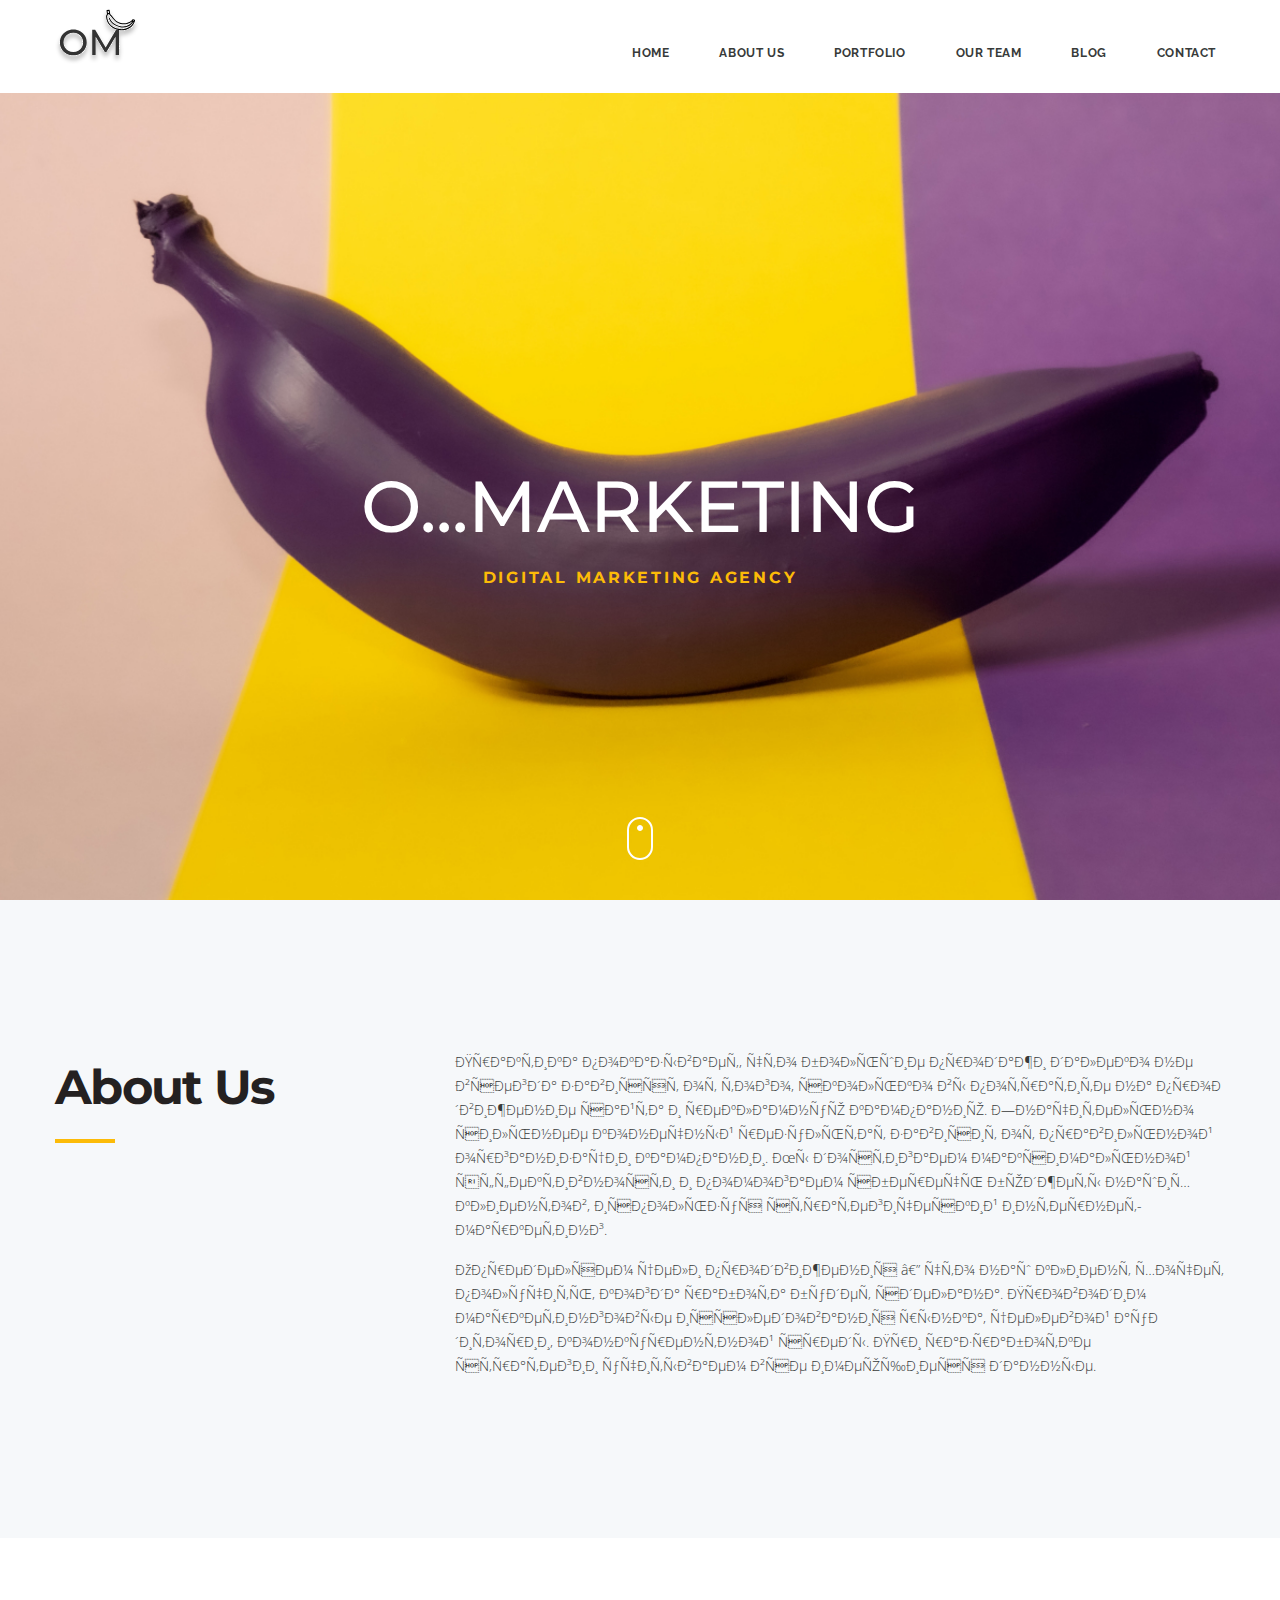
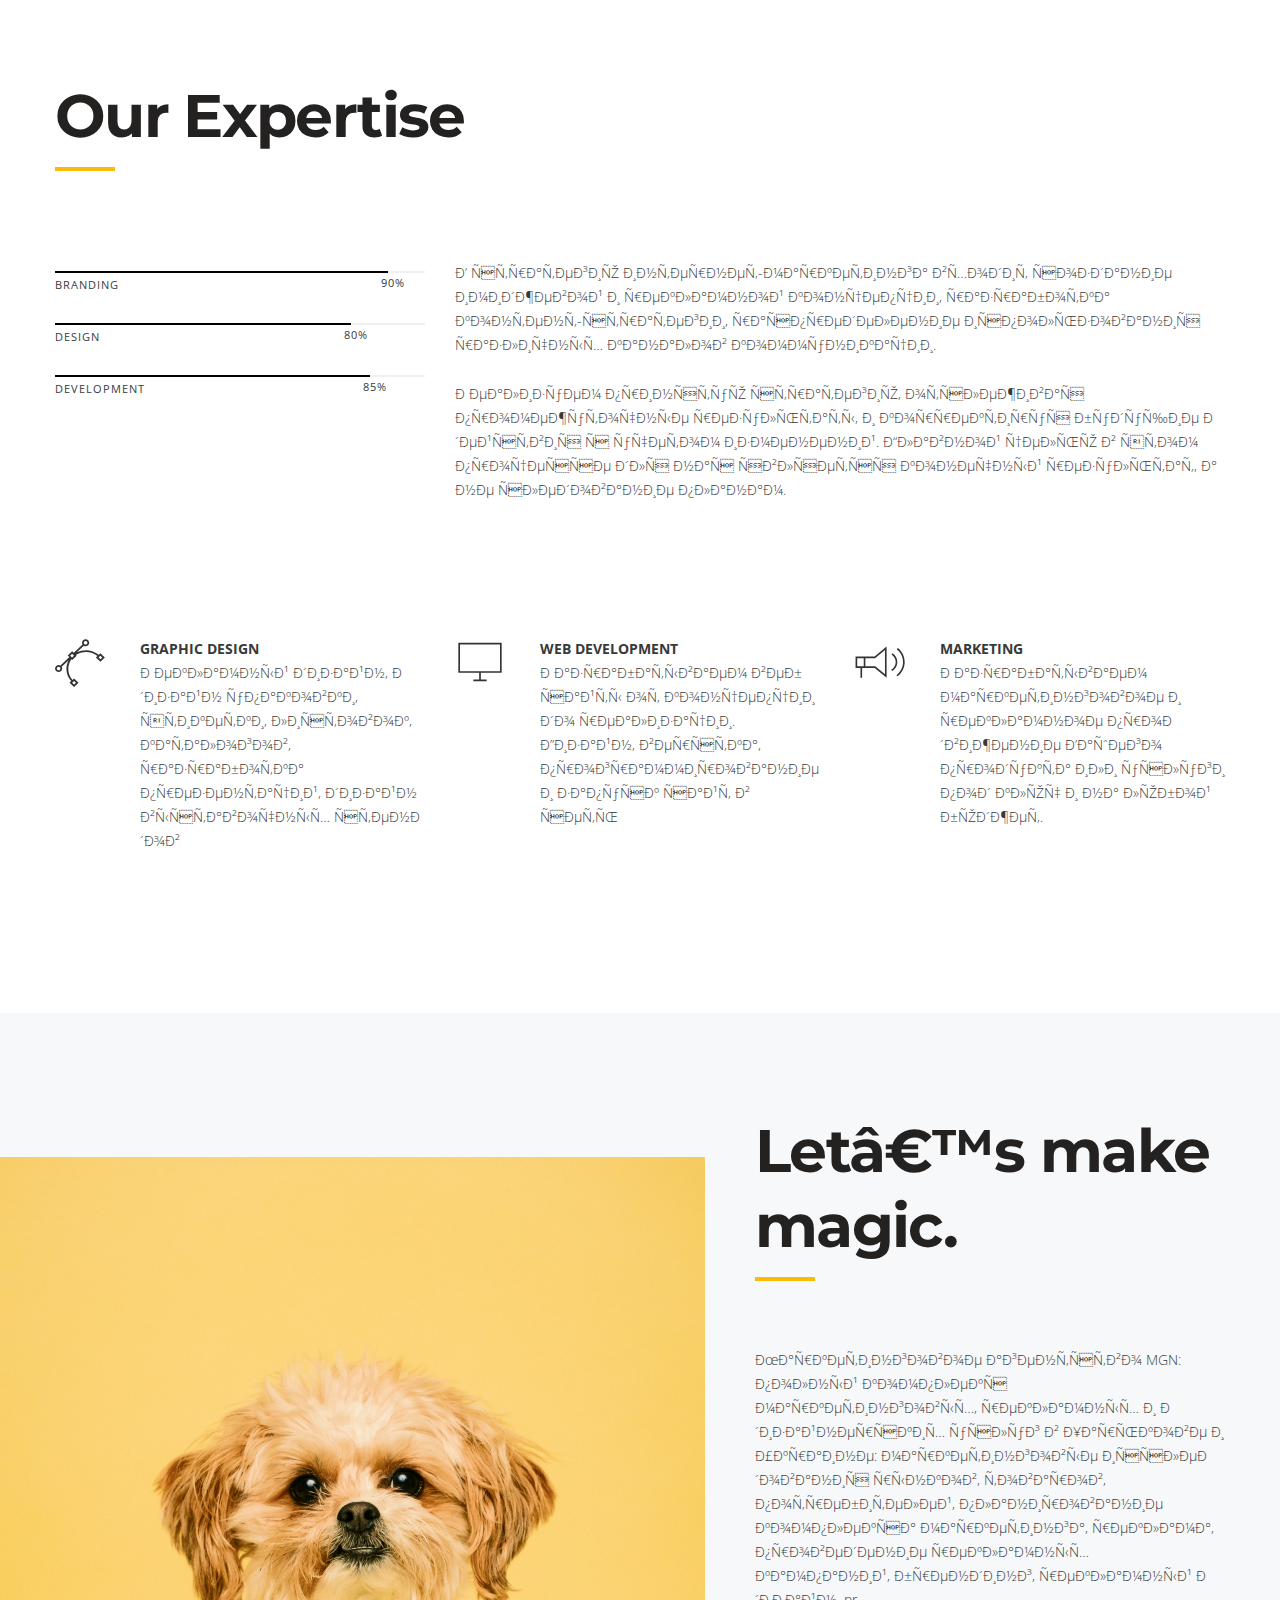
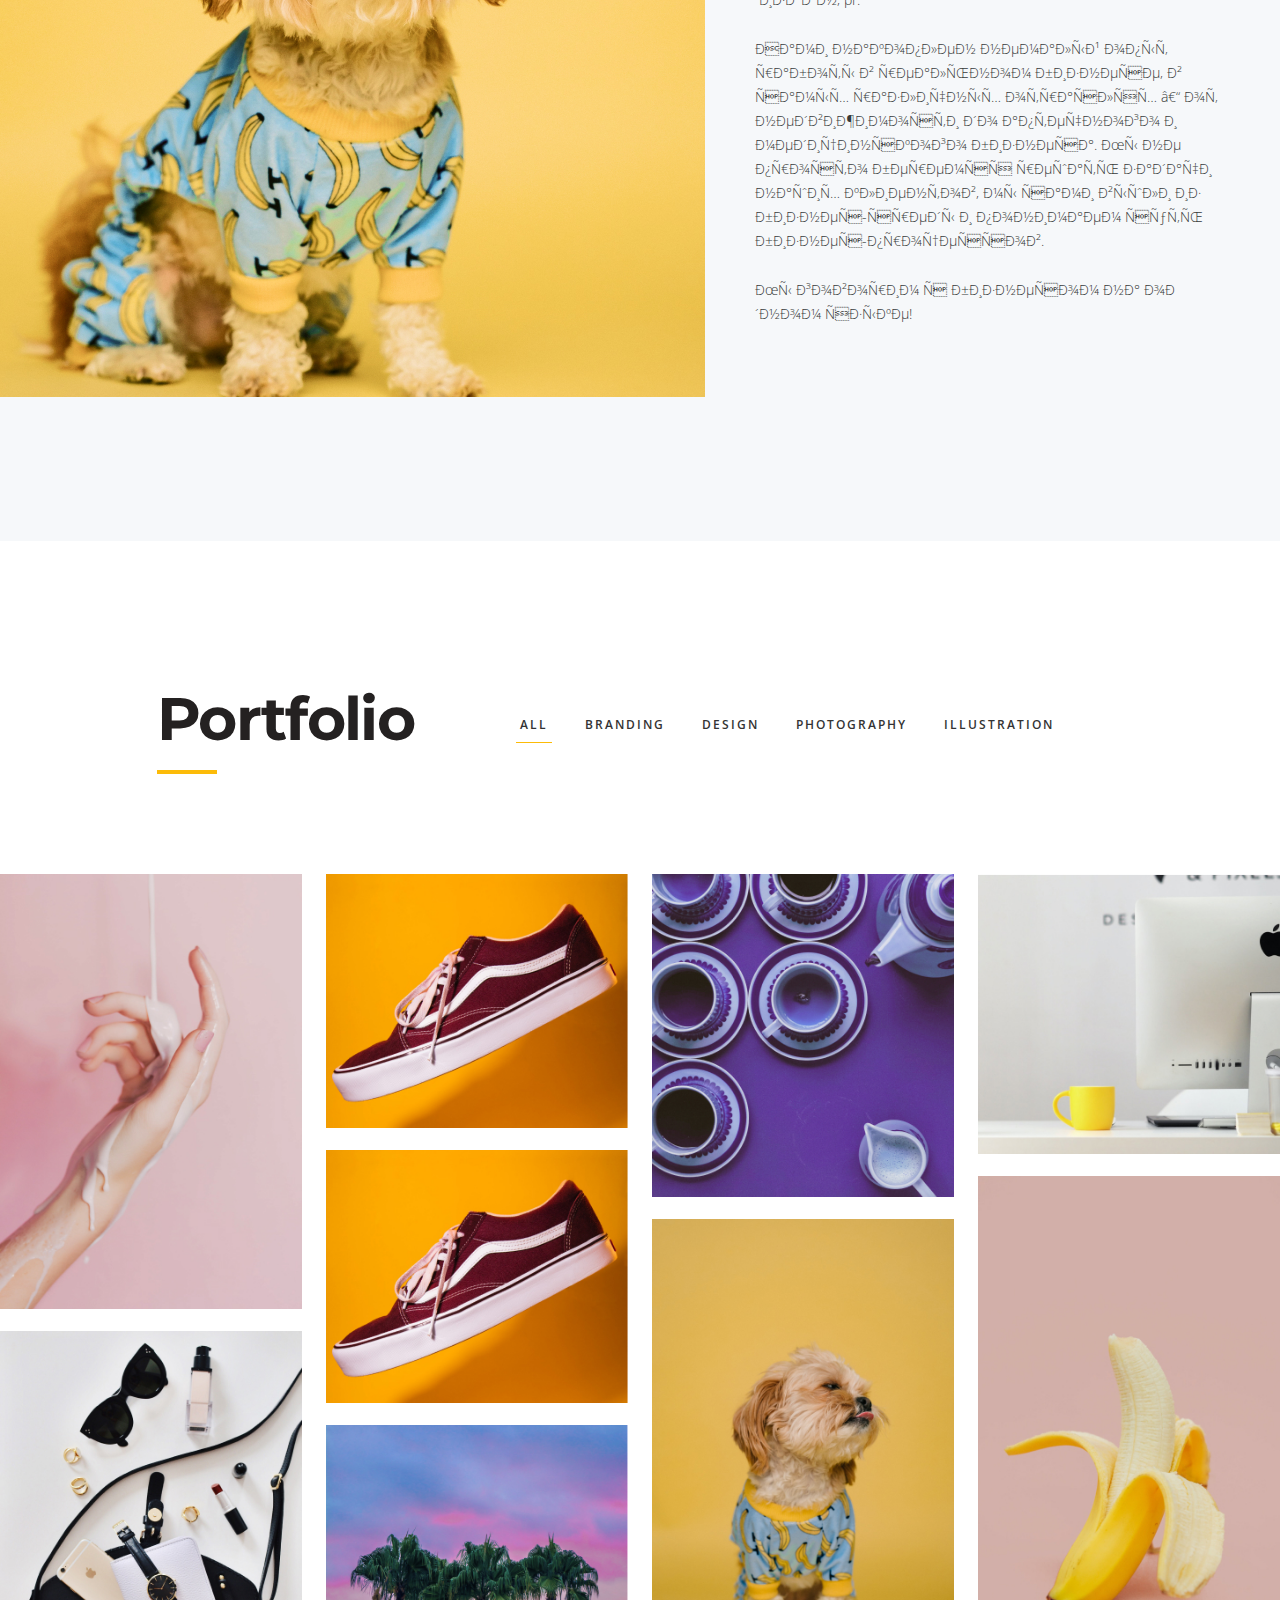
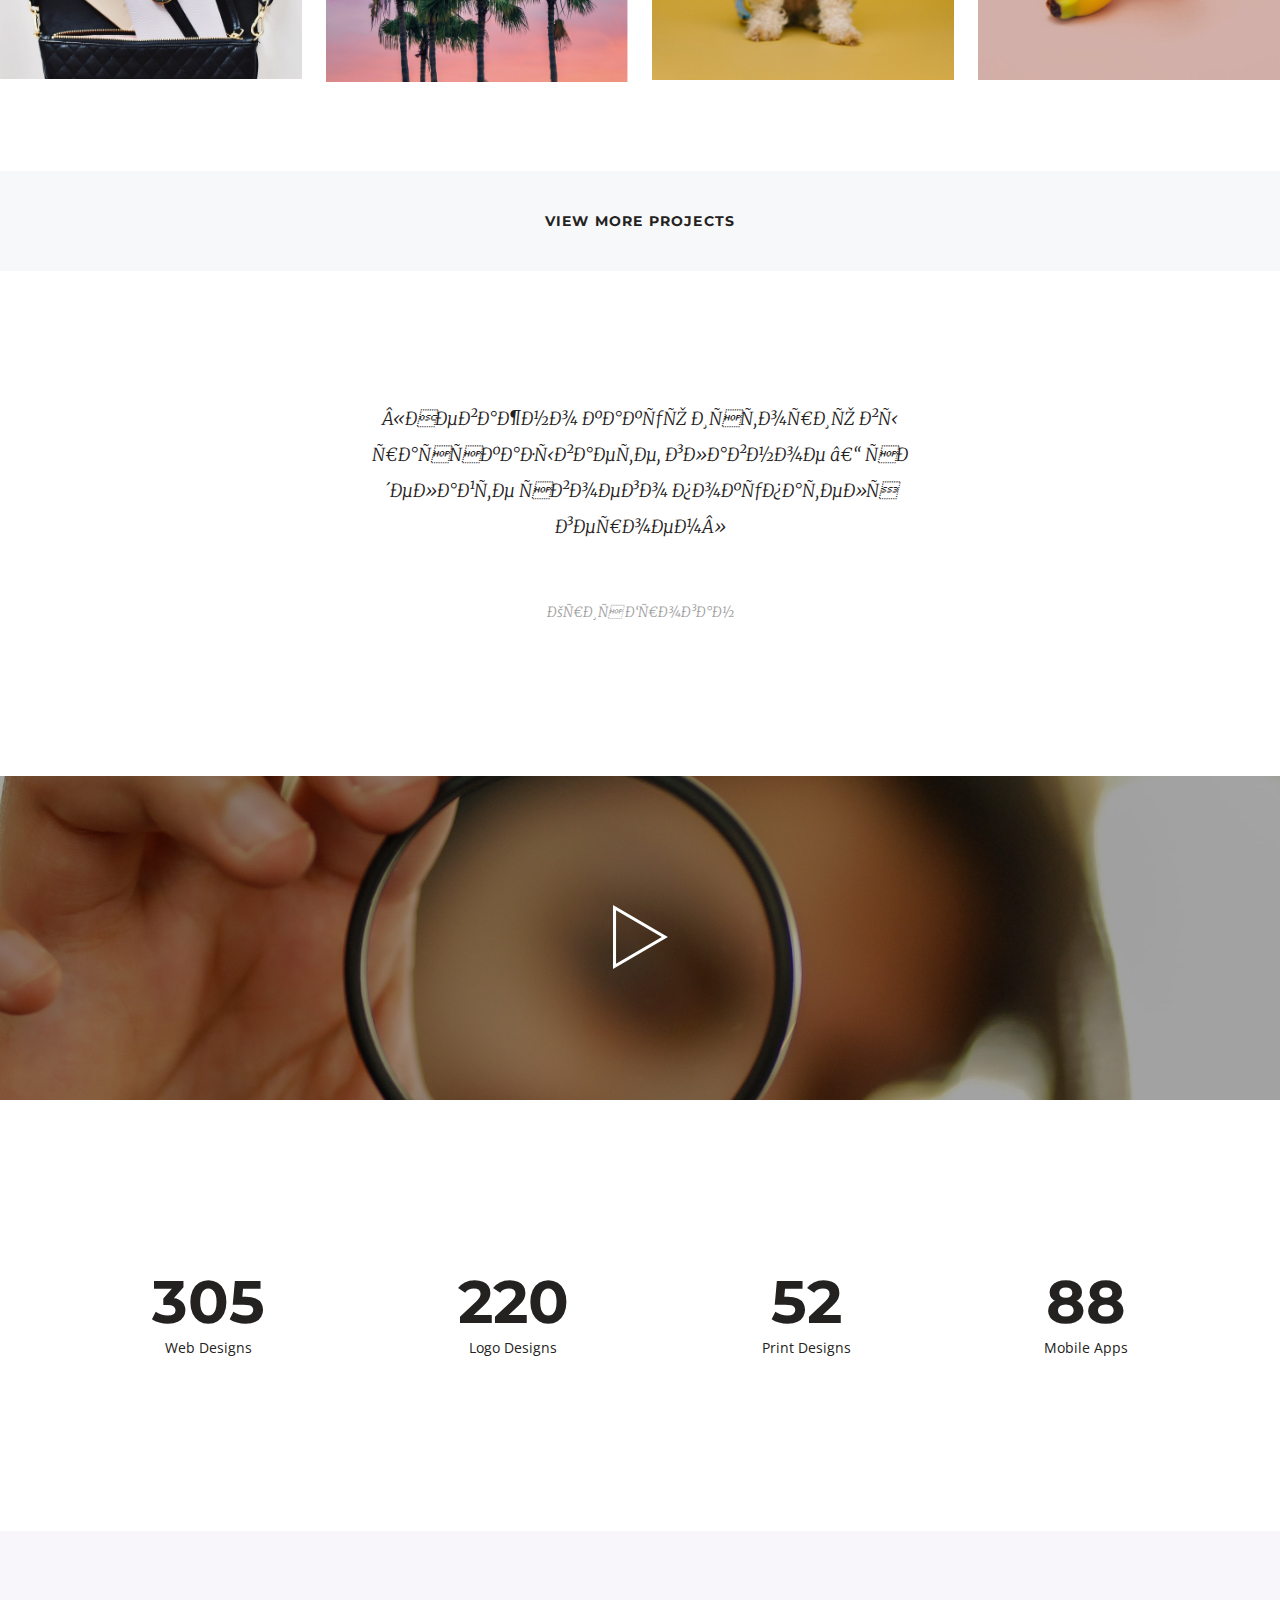
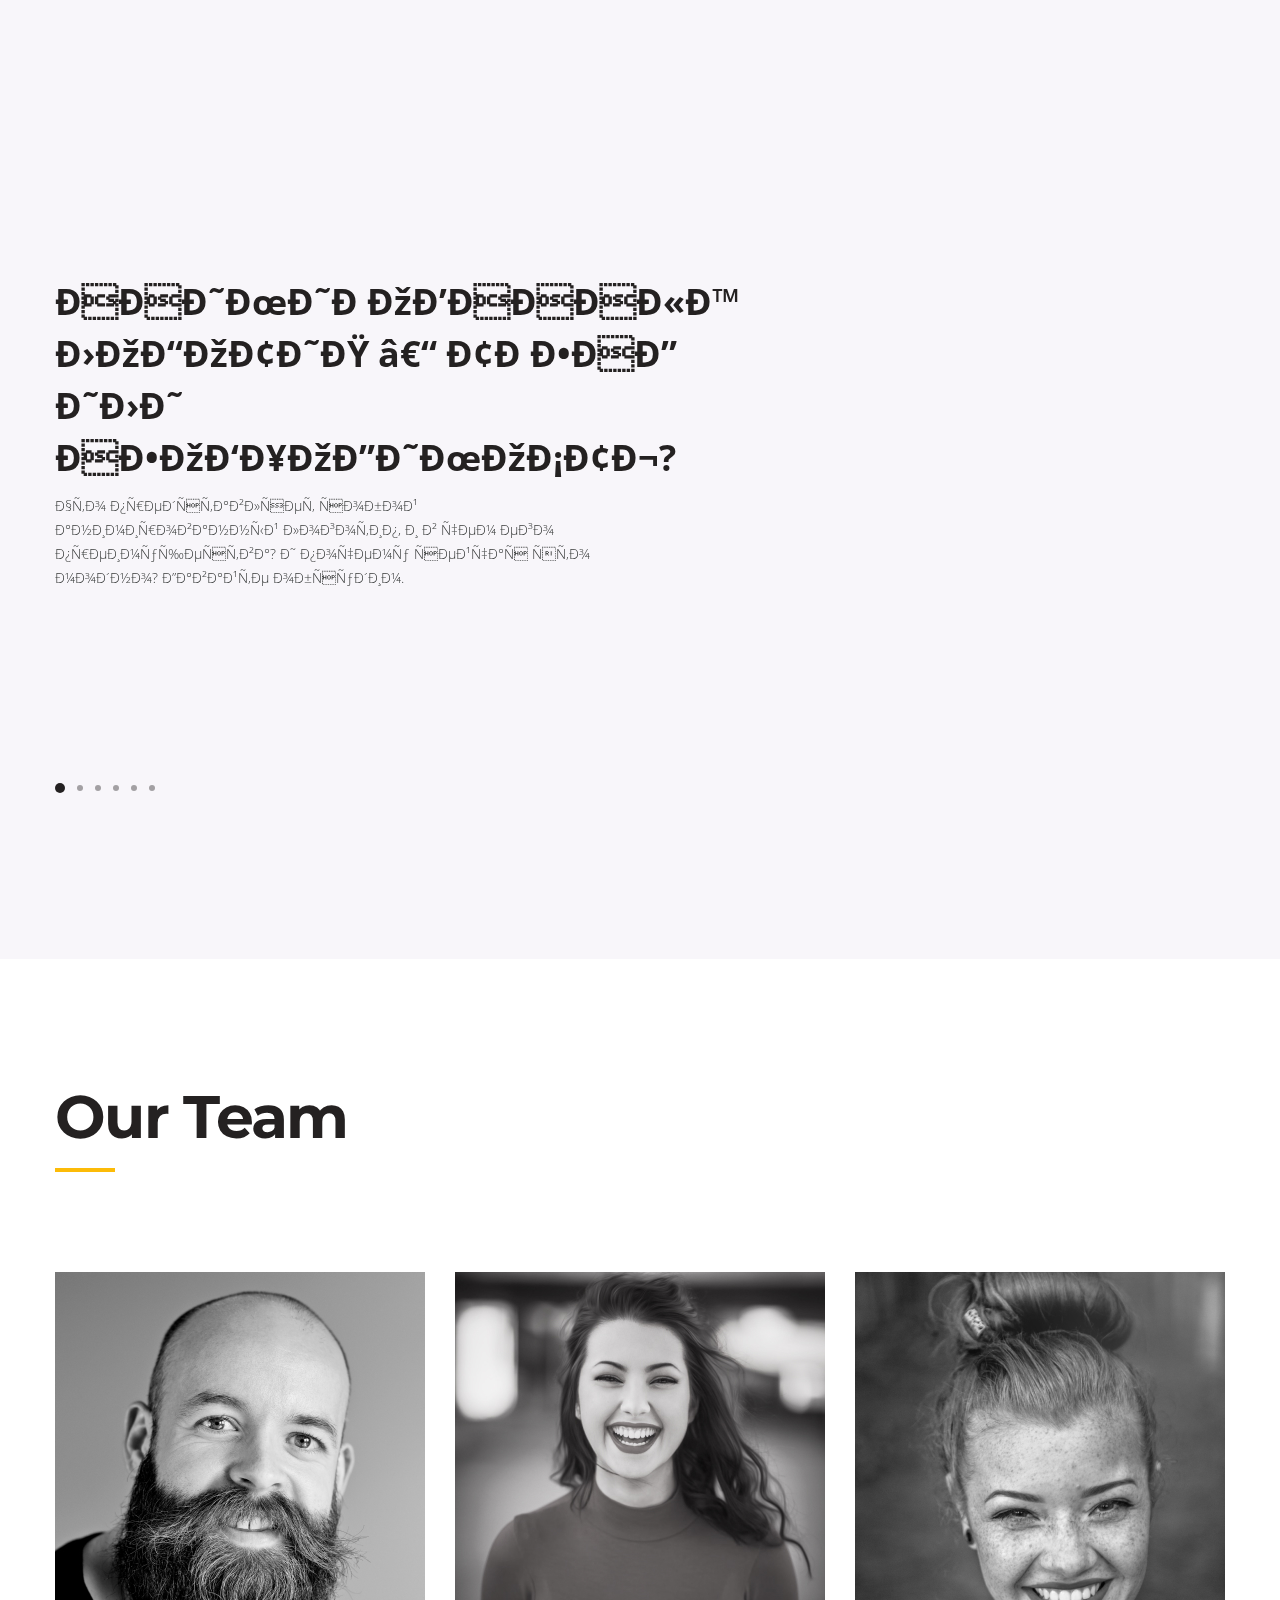
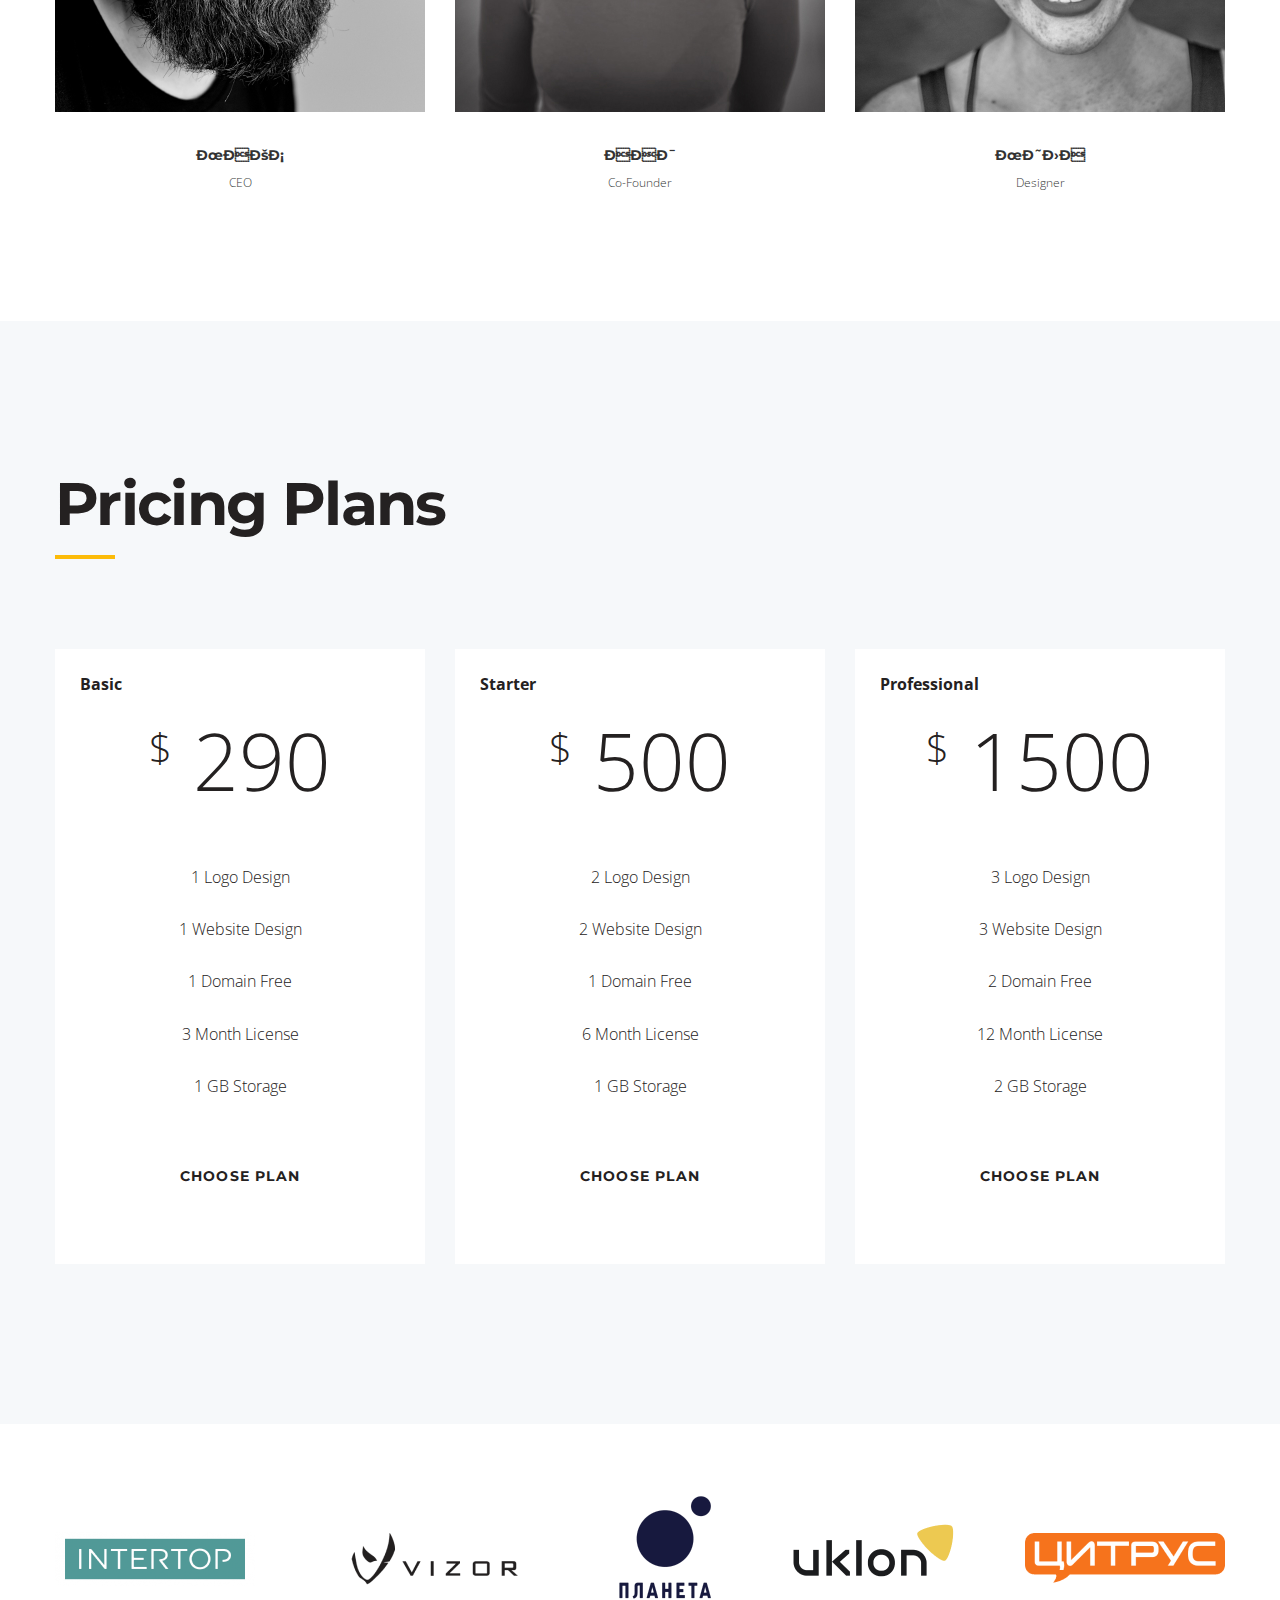
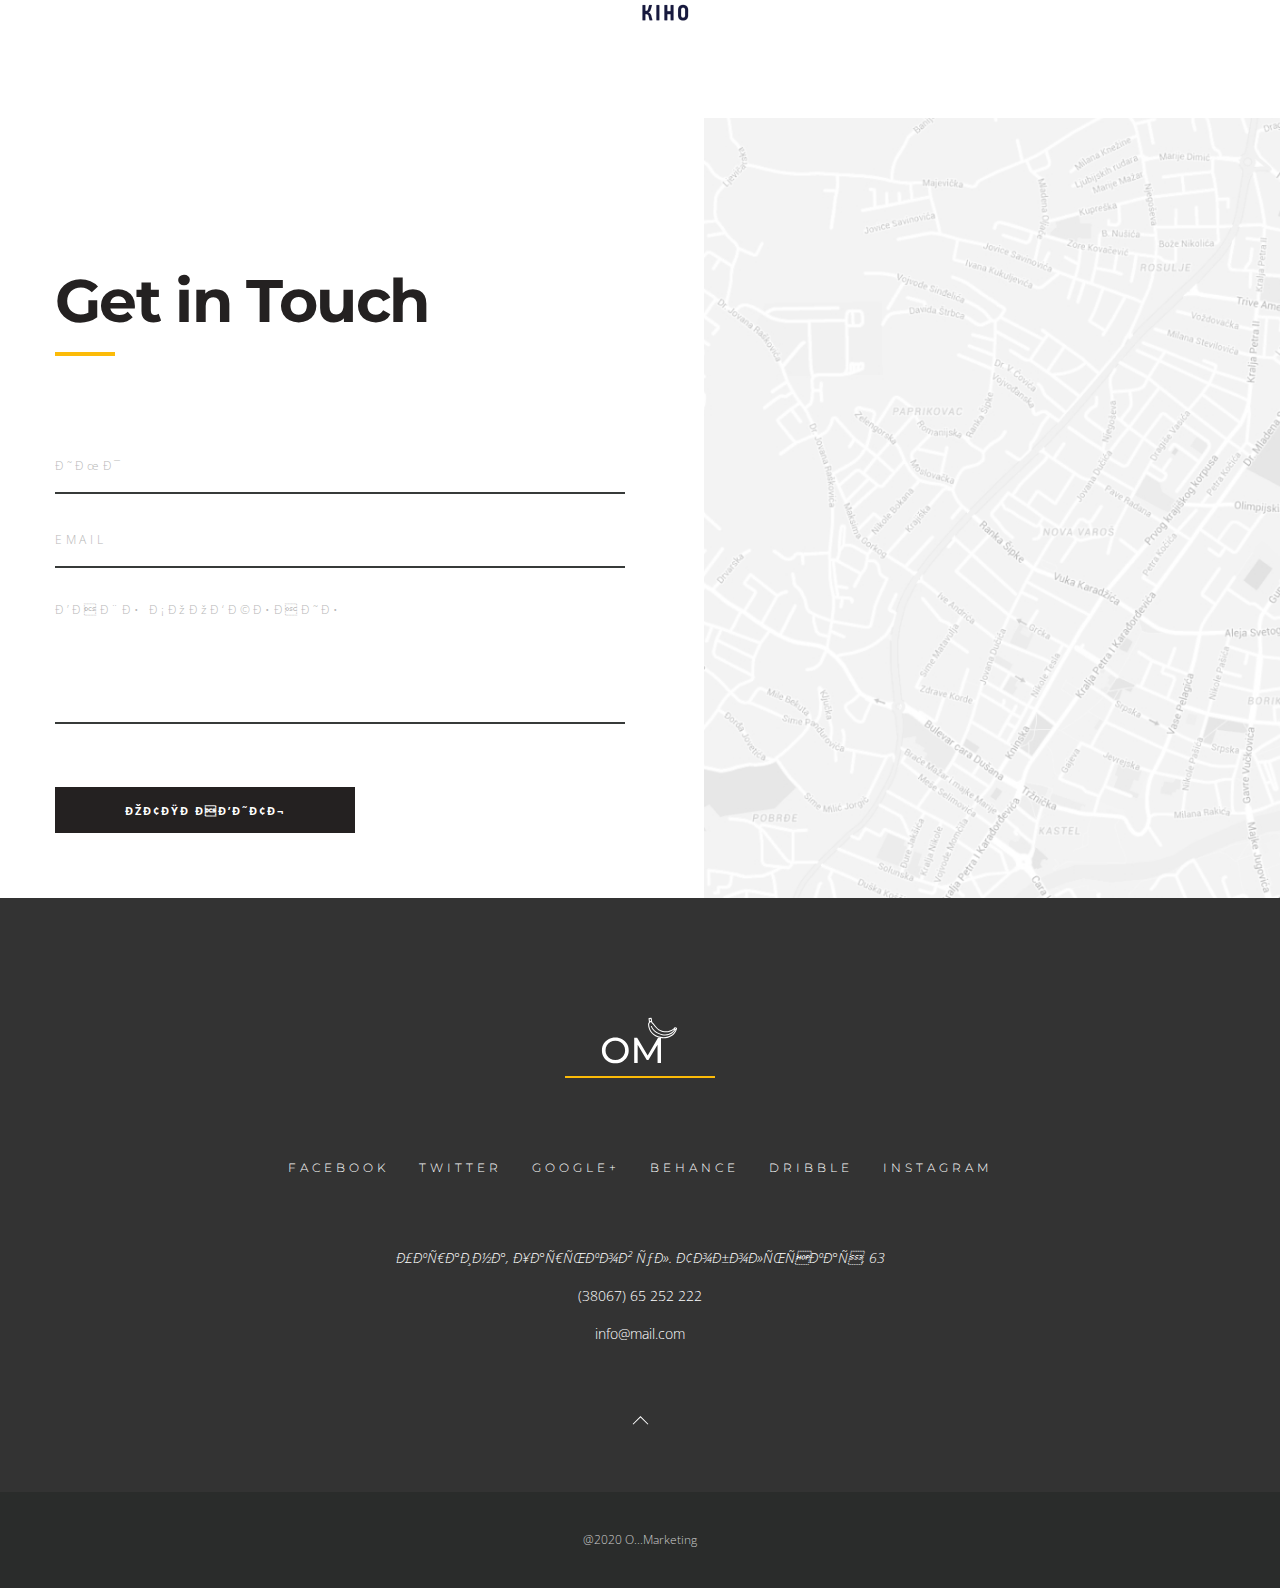
==== week3/lesson7/index.html @ 87f0b209 "was added corrections and finished hwlssn6" ====
<!DOCTYPE html>
<html lang="ru">

<head>
	<meta charset="UTF-8x"><samp></samp>
	<meta http-equiv="X-UA-Compatible" content="IE=edge">
	<meta name="viewport" content="width=device-width, initial-scale=1.0">
	<title>Урок 6</title>
	<link rel="shortcut icon" href="favicon.ico" type="image/x-icon">
	<link rel="stylesheet" href="css/reset.css">
	<link rel="preconnect" href="https://fonts.googleapis.com">
	<link rel="preconnect" href="https://fonts.gstatic.com" crossorigin>
	<link
		href="https://fonts.googleapis.com/css2?family=Merriweather:ital,wght@1,300&family=Montserrat:wght@500;700&family=Open+Sans:wght@300;400&family=Raleway:wght@700&display=swap"
		rel="stylesheet">
	<link rel="stylesheet" href="https://cdn.jsdelivr.net/npm/@fancyapps/ui@4.0/dist/fancybox.css" />
	<link rel="stylesheet" href="css/slick.css">
	<link rel="stylesheet" href="css/style.css">
</head>

<body>

	<header class="header">
		<div class="header__top">
			<div class="container">
				<div class="header__top-inner">

					<a href="#" class="logo">
						<img class="logo_img" src="images/logo.svg" alt="Логотип">
					</a>

					<nav class="menu">
						<ul class="menu__list">
							<li class="menu__list-item">
								<a class="menu__list-link" href="#">
									HOME
								</a>
							</li>
							<li class="menu__list-item">
								<a class="menu__list-link" href="#">
									ABOUT US
								</a>
							</li>
							<li class="menu__list-item">
								<a class="menu__list-link" href="#">
									PORTFOLIO
								</a>
							</li>
							<li class="menu__list-item">
								<a class="menu__list-link" href="#">
									OUR TEAM
								</a>
							</li>
							<li class="menu__list-item">
								<a class="menu__list-link" href="#">
									BLOG
								</a>
							</li>
							<li class="menu__list-item">
								<a class="menu__list-link" href="#">
									CONTACT
								</a>
							</li>
						</ul>
					</nav>

				</div>
			</div>
		</div>

		<div class="header__content">
			<div class="container">
				<div class="header__content-inner">

					<h1 class="header__title">
						O...MARKETING
					</h1>

					<h4 class="header__subtitle">
						DIGITAL MARKETING AGENCY
					</h4>

					<a class="header__icon" href="#">
						<img src="images/mouse.svg" alt="mouse icon">
					</a>

				</div>
			</div>
		</div>

	</header>

	<section class="about">
		<div class="container">
			<div class="about__inner">

				<h2 class="title about__title">
					About Us
				</h2>

				<div class="about__text">
					<p>
						Практика показывает, что большие продажи далеко не всегда зависят от того, сколько вы потратите на
						продвижение сайта и
						рекламную кампанию. Значительно сильнее конечный результат зависит от правильной организации кампании. Мы
						достигаем
						максимальной эффективности и помогаем сберечь бюджеты наших клиентов, используя стратегический
						интернет-маркетинг.

					</p>
					<p>
						Определяем цели продвижения — что наш клиент хочет получить, когда работа будет сделана. Проводим
						маркетинговые
						исследования рынка, целевой аудитории, конкурентной среды. При разработке стратегии учитываем все имеющиеся
						данные.

					</p>

				</div>
			</div>
		</div>
	</section>

	<section class="expertise">
		<div class="container">

			<h2 class="title expertise__title">
				Our Expertise
			</h2>

			<div class="expertise__inner">

				<div class="expertise__info">
					<div class="expertise__info-item">
						BRANDING
						<span style="width: calc(100% - 90%);">90%</span>
					</div>
					<div class="expertise__info-item">
						DESIGN
						<span style="width: calc(100% - 80%);">80%</span>
					</div>
					<div class="expertise__info-item">
						DEVELOPMENT
						<span style="width: calc(100% - 85%)">85%</span>
					</div>
				</div>

				<div class="expertise__text">
					<p>
						В стратегию интернет-маркетинга входит создание имиджевой и рекламной концепции, разработка
						контент-стратегии,
						распределение использования различных каналов коммуникации.

					</p>
					<p>
						Реализуем принятую стратегию, отслеживая промежуточные результаты, и корректируя будущие действия с учетом
						изменений.
						Главной целью в этом процессе для нас является конечный результат, а не следование планам.
					</p>
				</div>

			</div>

			<div class="expertise__items">

				<div class="expertise__item expertise__item--design">
					<h4 class="expertise__item-title">
						GRAPHIC DESIGN
					</h4>
					<p class="expertise__item-text">
						Рекламный дизайн, дизайн упаковки, этикетки, листовок, каталогов, разработка презентаций, дизайн выставочных
						стендов
					</p>
				</div>

				<div class="expertise__item expertise__item--dev">
					<h4 class="expertise__item-title">
						WEB DEVELOPMENT
					</h4>
					<p class="expertise__item-text">
						Разрабатываем веб сайты от концепции до реализации. Дизайн, верстка, программирование и запуск сайт в сеть
					</p>
				</div>

				<div class="expertise__item expertise__item--marketing">
					<h4 class="expertise__item-title">
						MARKETING
					</h4>
					<p class="expertise__item-text">
						Разрабатываем маркетинговое и рекламное продвижение Вашего продукта или услуги под ключ и на любой бюджет.
					</p>
				</div>

			</div>

		</div>
	</section>

	<section class="magic">
		<div class="container">
			<div class="magic__inner">

				<h2 class="title magic__title">
					Let’s make magic.
				</h2>

				<div class="magic__text">

					<p>
						Маркетинговое агентство MGN: полный комплекс маркетинговых, рекламных и дизайнерских услуг в Харькове и
						Украине:
						маркетинговые исследования рынков, товаров, потребителей, планирование комплекса маркетинга, реклама,
						проведение
						рекламных кампаний, брендинг, рекламный дизайн, pr.

					</p>
					<p>
						Нами накоплен немалый опыт работы в реальном бизнесе, в самых различных отраслях – от недвижимости до
						аптечного и
						медицинского бизнеса. Мы не просто беремся решать задачи наших клиентов, мы сами вышли из бизнес-среды и
						понимаем
						суть бизнес-процессов.
					</p>
					<p>
						Мы говорим с бизнесом на одном языке!
					</p>

				</div>

			</div>
		</div>
	</section>

	<section class="portfolio">
		<div class="container">
			<div class="portfolio__top">
				<h2 class="title">
					Portfolio
				</h2>
				<div class="portfolio__filter-btn">
					<button class="portfolio__btn" data-filter="all">ALL</button>
					<button class="portfolio__btn" data-filter=".category-a">BRANDING</button>
					<button class="portfolio__btn" data-filter=".category-b">DESIGN</button>
					<button class="portfolio__btn" data-filter=".category-c">PHOTOGRAPHY</button>
					<button class="portfolio__btn" data-filter=".category-d">ILLUSTRATION</button>
				</div>
			</div>
		</div>
		<div class="portfolio__content">
			<div class="portfolio__item mix category-a">
				<img src="images/portfolio/1.jpg" alt="фото портфолио">
				<a class="portfolio__item-link" href="#">
					SHOW PROJECT
				</a>
			</div>
			<div class="portfolio__item mix category-a">
				<img src="images/portfolio/2.jpg" alt="фото портфолио">
				<a class="portfolio__item-link" href="#">
					SHOW PROJECT
				</a>
			</div>
			<div class="portfolio__item mix category-b">
				<img src="images/portfolio/3.jpg" alt="фото портфолио">
				<a class="portfolio__item-link" href="#">
					SHOW PROJECT
				</a>
			</div>
			<div class="portfolio__item mix category-b">
				<img src="images/portfolio/4.jpg" alt="фото портфолио">
				<a class="portfolio__item-link" href="#">
					SHOW PROJECT
				</a>
			</div>
			<div class="portfolio__item mix category-b">
				<img src="images/portfolio/5.jpg" alt="фото портфолио">
				<a class="portfolio__item-link" href="#">
					SHOW PROJECT
				</a>
			</div>
			<div class="portfolio__item mix category-c">
				<img src="images/portfolio/6.jpg" alt="фото портфолио">
				<a class="portfolio__item-link" href="#">
					SHOW PROJECT
				</a>
			</div>
			<div class="portfolio__item mix category-c">
				<img src="images/portfolio/7.jpg" alt="фото портфолио">
				<a class="portfolio__item-link" href="#">
					SHOW PROJECT
				</a>
			</div>
			<div class="portfolio__item mix category-c">
				<img src="images/portfolio/8.jpg" alt="фото портфолио">
				<a class="portfolio__item-link" href="#">
					SHOW PROJECT
				</a>
			</div>
			<div class="portfolio__item mix category-d">
				<img src="images/portfolio/9.jpg" alt="фото портфолио">
				<a class="portfolio__item-link" href="#">
					SHOW PROJECT
				</a>
			</div>
		</div>
		<a class="portfolio_add" href="#">
			VIEW MORE PROJECTS
		</a>
		<blockquote class="blockqoute">
			«Неважно какую историю вы рассказываете, главное – сделайте своего покупателя героем»
			<span class="blockqoute__author">Крис Броган</span>
		</blockquote>
		<div class="portfolio__video">
			<a data-fancybox class="portfolio__video-link" href="https://www.youtube.com/watch?v=VtXuGg0Qkro">
				<img src="images/play.svg" alt="play icon">
			</a>
		</div>
		<div class="container">
			<div class="portfolio__numbers">
				<h5 class="portfolio__numbers-item">
					305
					<span>Web Designs</span>
				</h5>
				<h5 class="portfolio__numbers-item">
					220
					<span>Logo Designs</span>
				</h5>
				<h5 class="portfolio__numbers-item">
					52
					<span>Print Designs</span>
				</h5>
				<h5 class="portfolio__numbers-item">
					88
					<span>Mobile Apps</span>
				</h5>
			</div>
		</div>

	</section>

	<section class="slider-blog">
		<div class="container">
			<div class="slider-blog__inner">

				<div class="slider-blog__item">
					<a class="slider-blog__item-link" href="#">
						<h3 class="slider-blog__item-title">
							АНИМИРОВАННЫЙ ЛОГОТИП –
							ТРЕНД ИЛИ НЕОБХОДИМОСТЬ?
						</h3>
					</a>
					<p class="slider-blog__item-descr">
						Что представляет собой анимированный логотип, и в чем его преимущества? И почему сейчас это модно? Давайте
						обсудим.
					</p>
				</div>

				<div class="slider-blog__item">
					<a class="slider-blog__item-link" href="#">
						<h3 class="slider-blog__item-title">
							АНИМИРОВАННЫЙ ЛОГОТИП –
							ТРЕНД ИЛИ НЕОБХОДИМОСТЬ?
						</h3>
					</a>
					<p class="slider-blog__item-descr">
						Что представляет собой анимированный логотип, и в чем его преимущества? И почему сейчас это модно? Давайте
						обсудим.
					</p>
				</div>

				<div class="slider-blog__item">
					<a class="slider-blog__item-link" href="#">
						<h3 class="slider-blog__item-title">
							АНИМИРОВАННЫЙ ЛОГОТИП –
							ТРЕНД ИЛИ НЕОБХОДИМОСТЬ?
						</h3>
					</a>
					<p class="slider-blog__item-descr">
						Что представляет собой анимированный логотип, и в чем его преимущества? И почему сейчас это модно? Давайте
						обсудим.
					</p>
				</div>

				<div class="slider-blog__item">
					<a class="slider-blog__item-link" href="#">
						<h3 class="slider-blog__item-title">
							АНИМИРОВАННЫЙ ЛОГОТИП –
							ТРЕНД ИЛИ НЕОБХОДИМОСТЬ?
						</h3>
					</a>
					<p class="slider-blog__item-descr">
						Что представляет собой анимированный логотип, и в чем его преимущества? И почему сейчас это модно? Давайте
						обсудим.
					</p>
				</div>

				<div class="slider-blog__item">
					<a class="slider-blog__item-link" href="#">
						<h3 class="slider-blog__item-title">
							АНИМИРОВАННЫЙ ЛОГОТИП –
							ТРЕНД ИЛИ НЕОБХОДИМОСТЬ?
						</h3>
					</a>
					<p class="slider-blog__item-descr">
						Что представляет собой анимированный логотип, и в чем его преимущества? И почему сейчас это модно? Давайте
						обсудим.
					</p>
				</div>

				<div class="slider-blog__item">
					<a class="slider-blog__item-link" href="#">
						<h3 class="slider-blog__item-title">
							АНИМИРОВАННЫЙ ЛОГОТИП –
							ТРЕНД ИЛИ НЕОБХОДИМОСТЬ?
						</h3>
					</a>
					<p class="slider-blog__item-descr">
						Что представляет собой анимированный логотип, и в чем его преимущества? И почему сейчас это модно? Давайте
						обсудим.
					</p>
				</div>

			</div>
		</div>
	</section>

	<section class="team">
		<div class="container">
			<h2 class="team__title title">
				Our Team
			</h2>
			<div class="team__items">
				<div class="team__item">
					<img src="images/team1.jpg" alt="Макс">
					<h6 class="team__name">
						МАКС
					</h6>
					<p class="team__position">
						CEO
					</p>
				</div>
				<div class="team__item">
					<img src="images/team2.jpg" alt="Аня">
					<h6 class="team__name">
						АНЯ
					</h6>
					<p class="team__position">
						Co-Founder
					</p>
				</div>
				<div class="team__item">
					<img src="images/team3.jpg" alt="Мила">
					<h6 class="team__name">
						МИЛА
					</h6>
					<p class="team__position">
						Designer
					</p>
				</div>
			</div>
		</div>
	</section>

	<section class="pricing">
		<div class="container">
			<h2 class="pricing__title title">
				Pricing Plans
			</h2>
			<div class="pricing__items">

				<ul class="pricing__item">
					<li class="pricing__item-name">Basic</li>
					<li class="pricing__item-num"><sup>$</sup> 290</li>
					<li>1 Logo Design</li>
					<li>1 Website Design</li>
					<li>1 Domain Free</li>
					<li>3 Month License</li>
					<li>1 GB Storage</li>
					<li>
						<a class="pricing__item-link" href="#">
							CHOOSE PLAN
						</a>
					</li>
				</ul>
				<ul class="pricing__item">
					<li class="pricing__item-name">Starter</li>
					<li class="pricing__item-num"><sup>$</sup> 500</li>
					<li>2 Logo Design</li>
					<li>2 Website Design</li>
					<li>1 Domain Free</li>
					<li>6 Month License</li>
					<li>1 GB Storage</li>
					<li>
						<a class="pricing__item-link" href="#">
							CHOOSE PLAN
						</a>
					</li>
				</ul>
				<ul class="pricing__item">
					<li class="pricing__item-name">Professional</li>
					<li class="pricing__item-num"><sup>$</sup> 1500</li>
					<li>3 Logo Design</li>
					<li>3 Website Design</li>
					<li>2 Domain Free</li>
					<li>12 Month License</li>
					<li>2 GB Storage</li>
					<li>
						<a class="pricing__item-link" href="#">
							CHOOSE PLAN
						</a>
					</li>
				</ul>

			</div>
		</div>
	</section>

	<div class="clients">
		<div class="container">
			<ul class="clients__list">
				<li>
					<img src="images/clients/1.png" alt="intertop">
				</li>
				<li>
					<img src="images/clients/2.png" alt="vizor">
				</li>
				<li>
					<img src="images/clients/3.png" alt="планета кino">
				</li>
				<li>
					<img src="images/clients/4.png" alt="uklon">
				</li>
				<li>
					<img src="images/clients/5.png" alt="цитрус">
				</li>
			</ul>
		</div>
	</div>

	<section class="connection">
		<div class="container">
			<h2 class="connection__title title">
				Get in Touch
			</h2>
			<form action="" class="form">
				<input type="text" name="" placeholder="ИМЯ">
				<input type="email" name="" placeholder="EMAIL">
				<textarea placeholder="ВАШЕ СООБЩЕНИЕ"></textarea>
				<button type="submit">
					ОТПРАВИТЬ
				</button>
			</form>
		</div>
	</section>

	<footer class="footer">
		<div class="footer__top">
			<a class="footer__logo" href="#">
				<img src="images/logo_footer.svg" alt="Логотип подвала">
			</a>
			<ul class="footer__social">
				<li class="footer__social-list">
					<a class="footer__social-link" href="#">
						FACEBOOK
					</a>
				</li>
				<li class="footer__social-list">
					<a class="footer__social-link" href="#">
						TWITTER
					</a>
				</li>
				<li class="footer__social-list">
					<a class="footer__social-link" href="#">
						GOOGLE+
					</a>
				</li>
				<li class="footer__social-list">
					<a class="footer__social-link" href="#">
						BEHANCE
					</a>
				</li>
				<li class="footer__social-list">
					<a class="footer__social-link" href="#">
						DRIBBLE
					</a>
				</li>
				<li class="footer__social-list">
					<a class="footer__social-link" href="#">
						INSTAGRAM
					</a>
				</li>
			</ul>
			<div class="footer__contact">
				<address class="address">
					Украина, Харьков
					ул. Тобольская, 63
				</address>

				<a class="phone" href="tel:+3806765252222">
					(38067) 65 252 222
				</a>

				<a class="email" href="mailto:info@mail.com">
					info@mail.com
				</a>
			</div>

			<a class="go-top" href="#">
				<img src="images/arrow_top.svg" alt="arrow top">
			</a>
		</div>

		<div class="footer__copy">
			<p>
				@2020 O...Marketing
			</p>
		</div>
	</footer>

	<script src="https://ajax.googleapis.com/ajax/libs/jquery/3.6.0/jquery.min.js"></script>
	<script src="https://cdn.jsdelivr.net/npm/@fancyapps/ui@4.0/dist/fancybox.umd.js"></script>
	<script src="js/mixitup.min.js"></script>
	<script src="js/slick.min.js"></script>
	<script src="js/main.js"></script>
</body>

</html>
---- week3/lesson7/css/style.css ----
/* font-family: 'Merriweather', serif; */
/* font-family: 'Montserrat', sans-serif; */
/* font-family: 'Raleway', sans-serif; */

body {
	font-family: 'Open Sans', sans-serif;
	font-weight: 300;
	font-size: 14px;
	font-style: normal;
	line-height: 24px;
	color: #373A39;
}

.container {
	max-width: 1190px;
	width: 100%;
	margin: 0 auto;
	padding: 0 10px;
}

.header__top-inner {
	display: flex;
	flex-direction: row;
	justify-content: space-between;
	align-items: flex-end;
	padding-bottom: 29px;
}

.menu__list {
	display: flex;
	flex-direction: row;
}

.menu__list-item+.menu__list-item {
	margin-left: 32px;
}

.menu__list-link {
	padding: 0 9px 9px;
	font-family: 'Raleway', sans-serif;
	font-size: 12px;
	font-weight: bold;
	line-height: 14px;
	letter-spacing: 0.6px;
	text-transform: uppercase;
	color: #373A39;
	transition: all 1s;

}

.menu__list-link:hover {
	border-bottom: 1px solid #FCBB08;
}

.header__content {
	font-family: 'Montserrat', sans-serif;
	background-image: url('../images/header_bg.jpg');
	background-repeat: no-repeat;
	background-position: center center;
	background-size: cover;
}

.header__content-inner {
	display: flex;
	flex-direction: column;
	justify-content: space-between;
	align-items: center;
	min-height: calc(100vh - 93px);
}

.header__title {
	margin-top: auto;
	margin-bottom: 18px;
	padding-top: 140px;
	font-size: 72px;
	font-weight: 500;
	line-height: 88px;
	color: #fff;
}

.header__subtitle {
	margin-bottom: auto;
	font-size: 16px;
	font-weight: 700;
	line-height: 20px;
	letter-spacing: 2.74px;
	color: #FCBB08;
}

.header__icon {
	margin-bottom: 40px;
}

.about {
	padding: 150px 0 144px;
	background-color: #F6F8FA;
}

.about__inner {
	display: flex;
	flex-direction: row;
	justify-content: space-between;
	align-items: flex-start;
}

.title {
	position: relative;
	padding-bottom: 18px;
	font-size: 60px;
	font-family: 'Montserrat', sans-serif;
	font-weight: 700;
	line-height: 75px;
	letter-spacing: -1.65px;
	color: #242121;
}

.about__title {
	font-size: 48px;
}

.title::after {
	content: "";
	position: absolute;
	bottom: 0;
	left: 0;
	width: 60px;
	height: 4px;
	background-color: #FCBB08;
}

.about__text p {
	max-width: 770px;
	margin-bottom: 16px;
}

.expertise {
	padding: 140px 0 160px;
}

.expertise__title {
	margin-bottom: 90px;
}

.expertise__inner {
	display: flex;
	flex-direction: row;
	justify-content: space-between;
	margin-bottom: 110px;
}

.expertise__info {
	width: 370px;
	margin-top: 10px;
	margin-right: 30px;
	flex: none;
}

.expertise__info-item {
	position: relative;
	padding: 2px 0 28px;
	border-top: 2px solid #000;
	font-size: 11px;
	font-weight: 400;
	line-height: 20px;
	letter-spacing: 1px;
	text-transform: uppercase;
}

.expertise__info-item span {
	position: absolute;
	top: 0;
	right: 0px;
	display: block;
	margin-right: 7px;
}

.expertise__info-item span::before {
	position: absolute;
	top: -2px;
	right: -7px;
	width: 100%;
	height: 2px;
	content: "";
	background-color: #f0f0f0;
}

.expertise__text p {
	margin-bottom: 25px;
}

.expertise__items {
	display: flex;
	justify-content: space-between;
}

.expertise__item {
	width: 370px;
	padding-left: 85px;
	position: relative;
}

.expertise__item::before {
	content: "";
	position: absolute;
	top: 0;
	left: 0;
	width: 50px;
	height: 50px;
}

.expertise__item--design::before {
	background-image: url('../images/design_icon.svg');
}

.expertise__item--dev::before {
	background-image: url("../images/monitor_icon.svg");
}

.expertise__item--marketing::before {
	background-image: url("../images/speaker_icon.svg");
}

.expertise_item-title {
	margin-bottom: 14px;
	font-weight: 700;
	text-transform: uppercase;
	line-height: 20px;
	letter-spacing: 4.29px;
	color: #333;
}

.expertise_item-text {
	columns: #777;

}

.magic {
	background-color: #f6f8fa;
	background-image: url('../images/magik_img.jpg');
	background-repeat: no-repeat;
	background-size: auto;
	background-position: center left;
}

.magic__title {
	margin-bottom: 67px;
}

.magic__inner {
	max-width: 470px;
	margin-left: auto;
	padding: 100px 0 190px;
}

.magic__text p {
	margin-bottom: 25px;
}

.portfolio {
	padding: 140px 0 165px;
}

.portfolio__top {
	display: flex;
	justify-content: space-evenly;
	align-items: center;
	margin-bottom: 100px;
}

.portfolio__filter-btn {
	margin-right: 40px;
}

.portfolio__btn {
	background-color: transparent;
	border: none;
	font-weight: 600;
	font-size: 12px;
	line-height: 24px;
	color: #333;
	letter-spacing: 2px;
	text-transform: uppercase;
	padding: 0 4px 5px;
	margin-right: 25px;
	outline-color: #fcbb08;
}

.mixitup-control-active {
	border-bottom: 1px solid #fcbb08;
}

.portfolio__content {
	column-count: 4;
	column-gap: 24px;
	margin-bottom: 74px;
}

.portfolio__item {
	margin-top: 22px;
	position: relative;
}

.portfolio__item:first-child {
	margin-top: 0;
}

.portfolio__item-link {
	display: flex;
	justify-content: center;
	align-items: center;
	position: absolute;
	top: 0;
	left: 0;
	right: 0;
	bottom: 0;
	font-size: 14px;
	line-height: 14px;
	letter-spacing: 1.4px;
	text-transform: uppercase;
	color: #fff;
	background-color: #4C4949;
	border: 12px solid #7C7A7A;
	opacity: 0;
	transition: opacity .3s;
}

.portfolio__item:hover .portfolio__item-link {
	opacity: 1;
}

.portfolio__item img {
	width: 100%;
}

.portfolio_add {
	display: block;
	font-weight: bold;
	font-size: 14px;
	line-height: 17px;
	letter-spacing: 1.2px;
	color: #242121;
	text-align: center;
	text-transform: uppercase;
	font-family: 'Montserrat', sans-serif;
	padding: 42px 15px 41px;
	background-color: #f6f8fa;
	margin-bottom: 130px;
}

.blockqoute {
	max-width: 650px;
	margin: 0 auto 148px;
	text-align: center;
	font-family: 'Merriweather', serif;
	font-size: 18px;
	font-style: italic;
	line-height: 36px;
	font-weight: 300;
	color: #242121;
}

.blockqoute__author {
	padding-top: 51px;
	display: block;
	color: #9e9e9e;
	font-size: 14px;
	line-height: 32px;
}

.portfolio__video {
	background-image: url("../images/video_bg.jpg");
	height: 324px;
	background-repeat: no-repeat;
	background-size: cover;
	background-position: center center;
	display: flex;
	justify-content: center;
	align-items: center;
	margin-bottom: 165px;
}

.portfolio__numbers {
	display: flex;
	justify-content: space-around;
}

.portfolio__numbers-item {
	margin-bottom: 9px;
	text-align: center;
	font-size: 60px;
	font-family: 'Montserrat', sans-serif;
	font-weight: bold;
	line-height: 73px;
	color: #242121;
}

.portfolio__numbers-item span {
	display: block;
	font-family: 'Open Sans', sans-serif;
	font-size: 14px;
	font-weight: normal;
	line-height: 19px;
}

.slider-blog {
	background-color: #f8f6fa;
	padding: 155px 0;
}

.slider-blog__item {
	padding: 190px 0;
}


.slider-blog__item-title {
	font-weight: bold;
	font-size: 36px;
	line-height: 52px;
	color: #242121;
	margin-bottom: 10px;
	max-width: 675px;
	display: inline-block;
}

.slider-blog__item-descr {
	max-width: 585px;
}

.slick-dots {
	display: flex;
}

.slick-dots button {
	width: 6px;
	height: 6px;
	background-color: #242121;
	opacity: 0.4;
	border-radius: 50%;
	font-size: 0;
	padding: 0;
	border: 0;
	margin-right: 12px;
}

.slick-dots .slick-active button {
	width: 10px;
	height: 10px;
	opacity: 1;
	transform: translateY(-2px);
}

.slick-prev,
.slick-next {
	position: absolute;
	border: none;
	background-color: transparent;
	padding: 0;
	cursor: pointer;
	top: 50%;
	transform: translateY(-150%);
}

.slick-prev {
	left: -95px;
}

.slick-next {
	right: -95px;
}

.team {
	padding: 120px 0 130px;
}

.team__title {
	margin-bottom: 100px;
}

.team__items {
	display: flex;
	justify-content: space-between;
	text-align: center;
}

.team__name {
	padding: 35px 0 12px;
	font-size: 14px;
	font-weight: bold;
	font-family: 'Montserrat', sans-serif;
	color: #333;
	line-height: 1.2;
}

.team__position {
	font-size: 12px;
	font-weight: 300;
	line-height: 1.33;
}

.pricing {
	background-color: #f6f8fa;
	padding: 145px 0 160px;
}

.pricing__title {
	margin-bottom: 90px;
}

.pricing__items {
	display: flex;
	justify-content: space-between;
}

ul.pricing__item {
	max-width: 370px;
	width: 100%;
	padding: 24px 25px 50px;
	background-color: #fff;
	text-align: center;
}

.pricing__item li {
	font-weight: 300;
	font-size: 16px;
	line-height: 1.4;
	color: #242121;
	margin-bottom: 30px;

}

.pricing__item .pricing__item-name {
	text-align-last: left;
	font-weight: bold;
	margin-bottom: 8px;
}

.pricing__item .pricing__item-num {
	font-size: 80px;
	line-height: 1.4;
	margin-bottom: 50px;
}

.pricing__item-num sup {
	font-size: 40px;
	line-height: 1.35;
}

.pricing__item-link {
	margin-top: 70px;
	display: block;
	font-family: 'Montserrat', sans-serif;
	font-size: 14px;
	font-weight: bold;
	line-height: 1.2;
	letter-spacing: 1.2px;
	color: #242121;
}

.clients {
	padding: 70px 0 95px;
}

.clients__list {
	display: flex;
	justify-content: space-between;
	align-items: center;
}

.connection {
	padding: 145px 0 65px;
	background-image: url("../images/map.jpg");
	background-repeat: no-repeat;
	background-size: 45%;
	background-position: right 65%;
}

.connection__title {
	margin-bottom: 80px;
}

.form {
	max-width: 570px;
}

.form input,
.form textarea {
	border: none;
	border-bottom: 2px solid #373A39;
	width: 100%;
	padding: 16px 0;
	margin-bottom: 16px;
	font-size: 16px;
	color: #373A39;
	font-weight: 600;
}

.form input::placeholder,
.form textarea::placeholder {
	font-size: 12px;
	line-height: 1.7;
	letter-spacing: 3.7px;
	color: #b8b8b8;
	font-weight: 300;
}

.form textarea {
	min-height: 140px;
	resize: none;
}

.form button {
	font-size: 11px;
	line-height: 1.2;
	font-weight: bold;
	color: #fff;
	text-transform: uppercase;
	padding: 17px 70px 15px;
	border: none;
	background-color: #242121;
	cursor: pointer;
	margin-top: 40px;
	letter-spacing: 2px;
}

.footer__top {
	padding: 110px 10px 60px;
	background-color: #333;
	text-align: center;

}

.footer__logo {
	display: inline-block;
	padding: 0 35px 4px;
	border-bottom: 2px solid #fcbb08;
	margin-bottom: 70px;
}

ul.footer__social {
	display: flex;
	justify-content: center;
	margin-bottom: 65px;
}

.footer__social-list {
	padding: 0 15px;
}

.footer__social-link {
	font-family: 'Montserrat', sans-serif;
	font-size: 12px;
	font-weight: 300;
	line-height: 1.25;
	letter-spacing: 4px;
	text-transform: uppercase;
	color: #fff;
}

.footer__contact {
	font-size: 14px;
	line-height: 2;
	color: #fff;
	margin-bottom: 60px;
}

.footer__contact a {
	display: block;
	margin: 10px 0;
	color: #fff;
}

.go-top {
	display: inline-block;
}

.footer__copy {
	padding: 40px 10px;
	text-align: center;
	font-size: 12px;
	line-height: 1.33;
	color: #ccc;
	background-color: #2A2C2B;
}
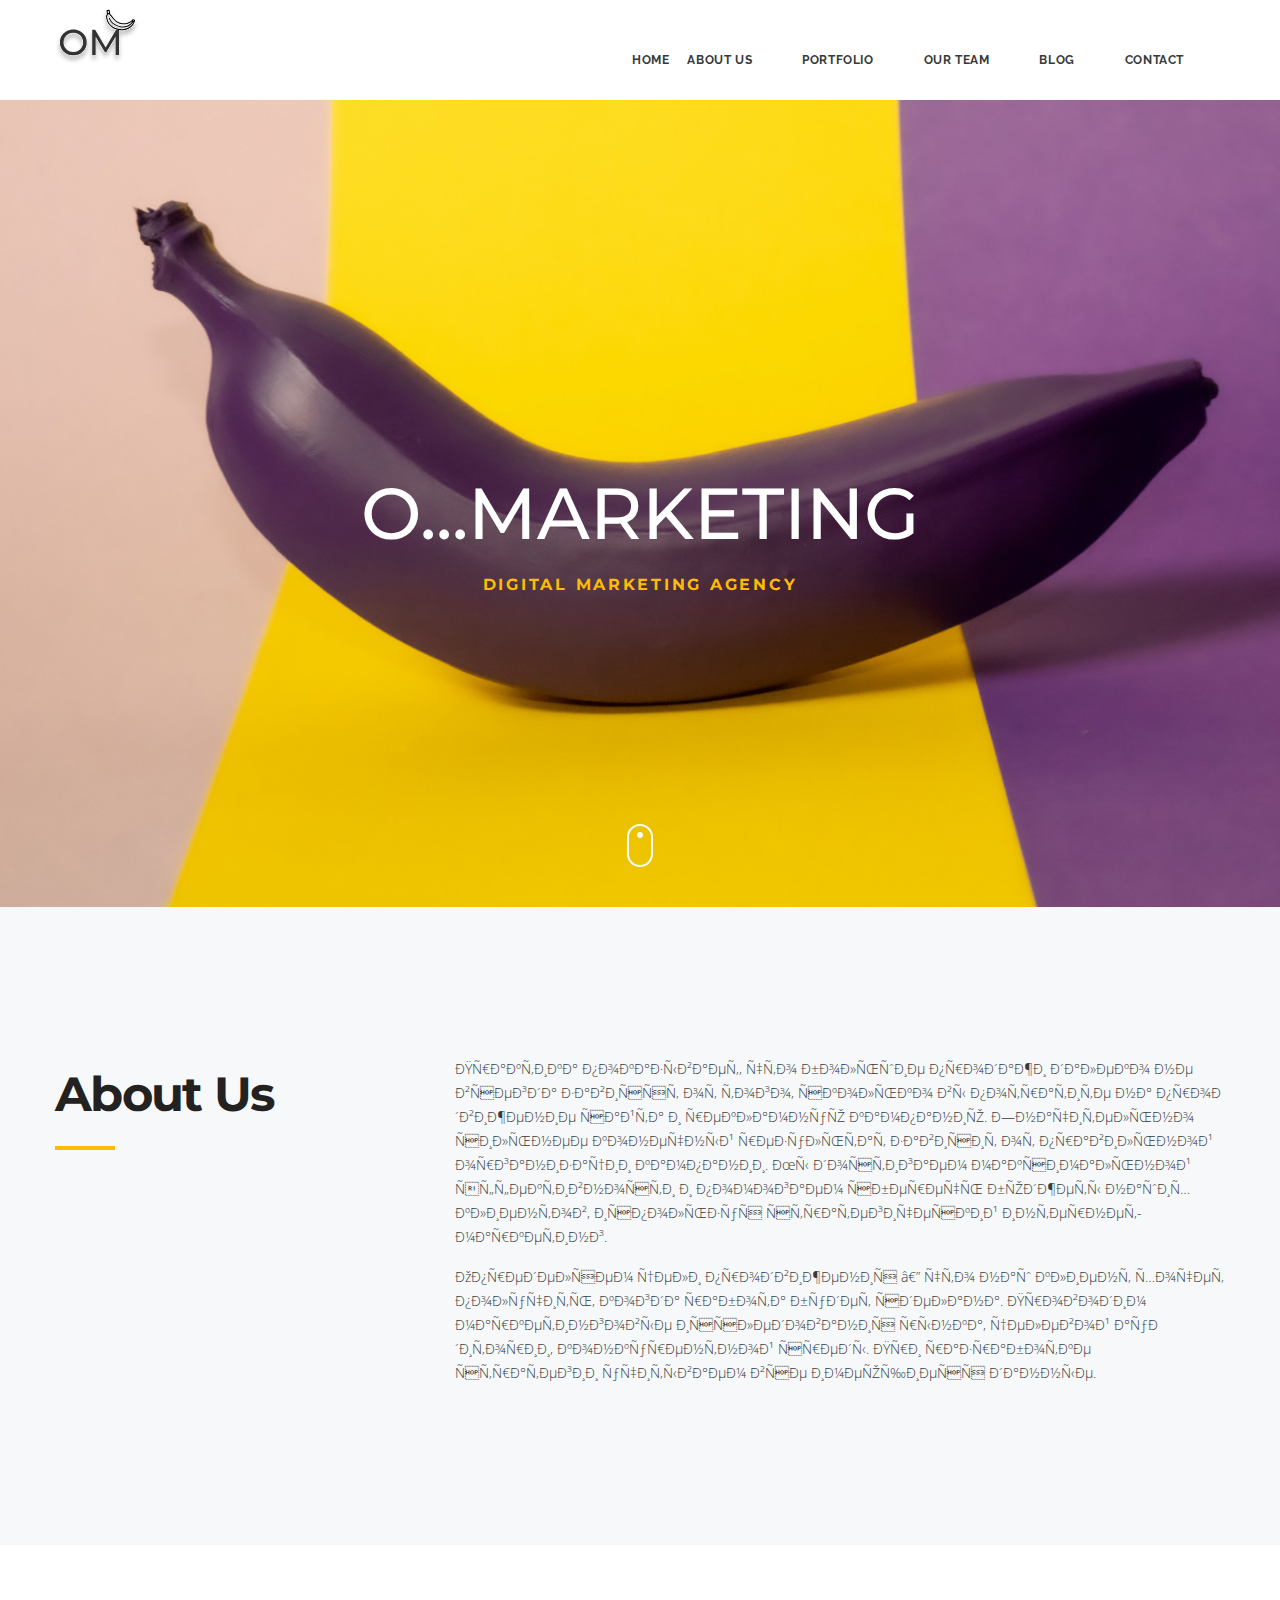
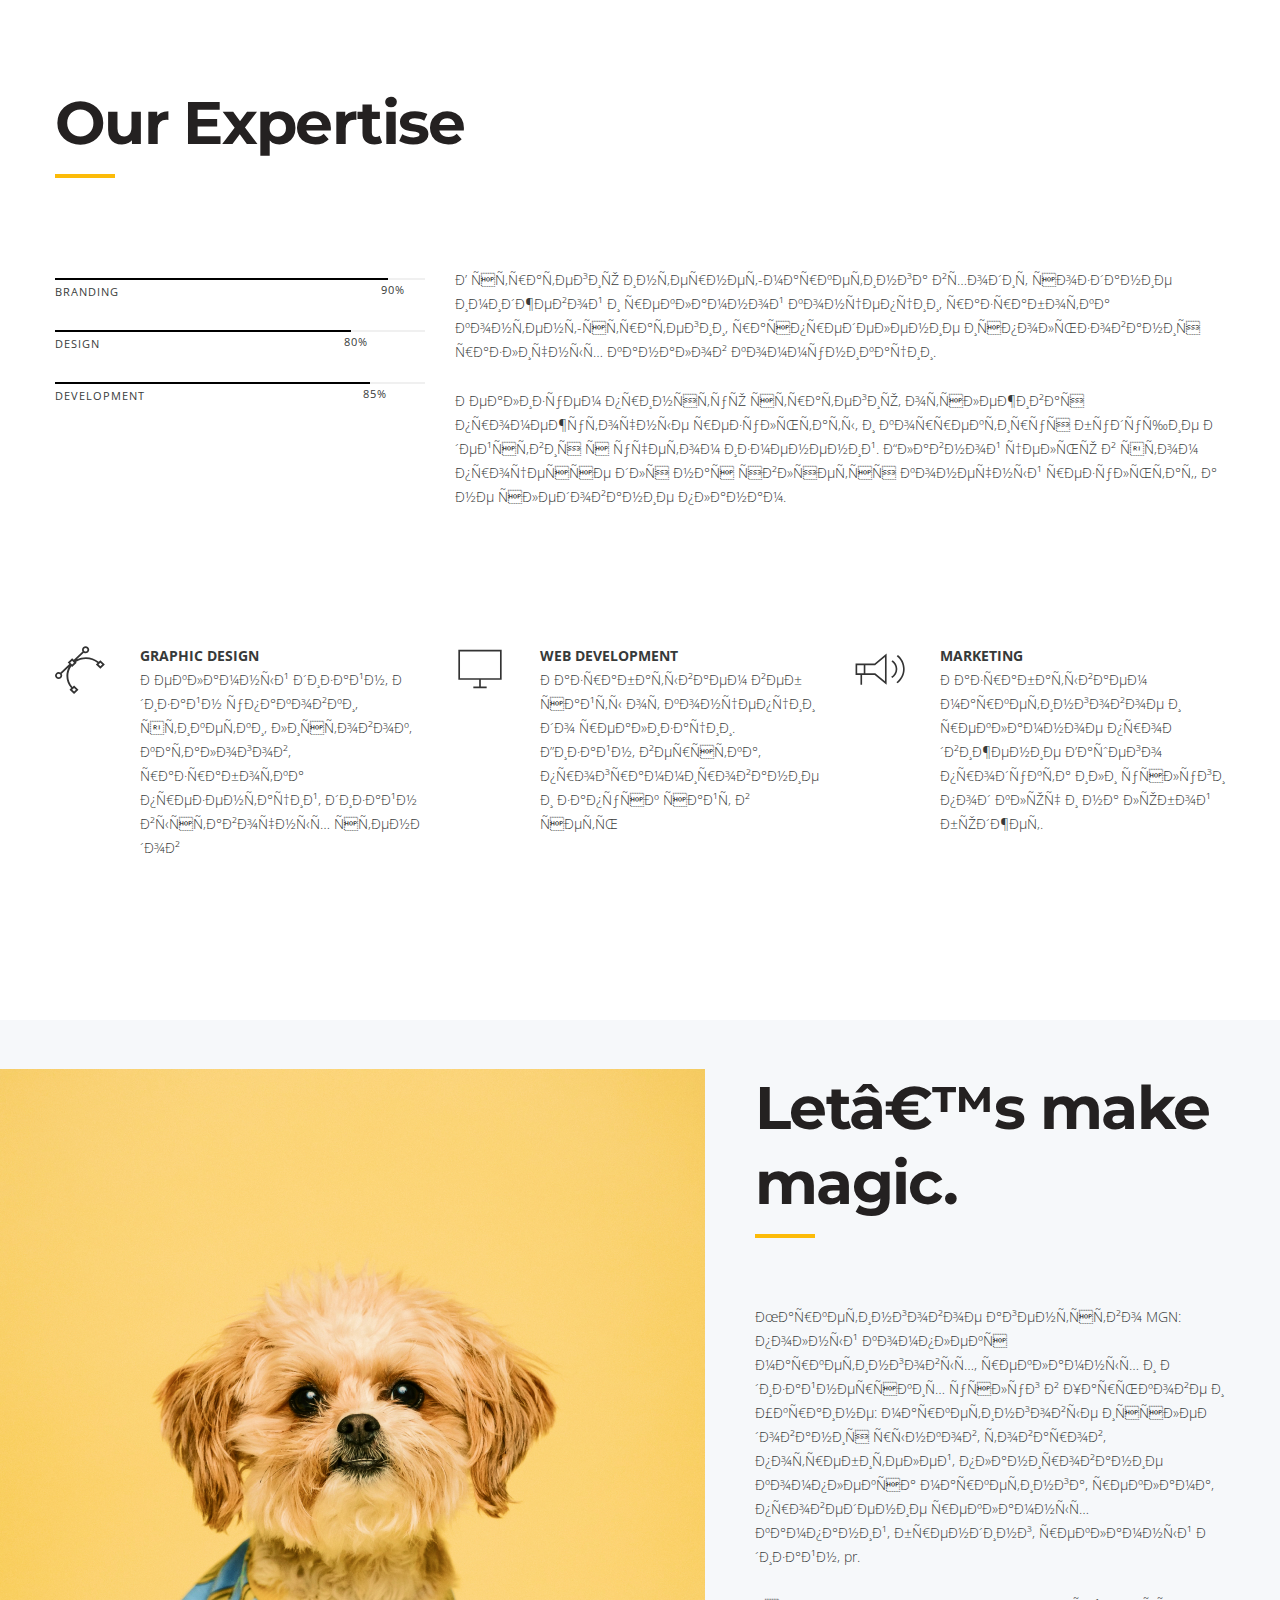
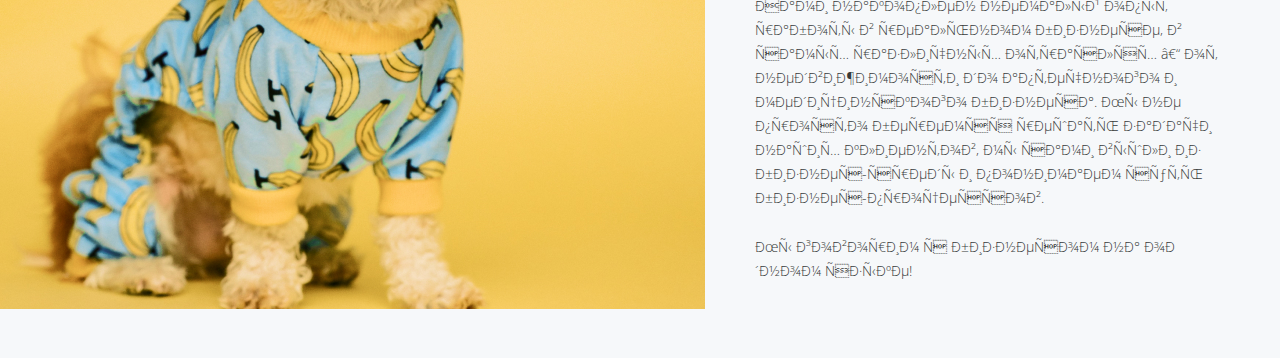
==== commit 03a60a76: "was added changes and finished hwlssn7" ====
--- a/week3/lesson7/index.html
+++ b/week3/lesson7/index.html
@@ -2,7 +2,7 @@
 <html lang="ru">
 
 <head>
-	<meta charset="UTF-8x"><samp></samp>
+	<meta charset="UTF-8x">
 	<meta http-equiv="X-UA-Compatible" content="IE=edge">
 	<meta name="viewport" content="width=device-width, initial-scale=1.0">
 	<title>Урок 6</title>
@@ -26,10 +26,41 @@
 				<div class="header__top-inner">
 
 					<a href="#" class="logo">
-						<img class="logo_img" src="images/logo.svg" alt="Логотип">
+						<svg width="85" height="64" viewBox="0 0 85 64" fill="none" xmlns="http://www.w3.org/2000/svg">
+							<g filter="url(#filter0_d_1:273)">
+								<path
+									d="M18.3474 55.2856C15.8034 55.2856 13.5114 54.7336 11.4714 53.6296C9.43141 52.5016 7.82341 50.9536 6.64741 48.9856C5.49541 47.0176 4.91941 44.8216 4.91941 42.3976C4.91941 39.9736 5.49541 37.7776 6.64741 35.8096C7.82341 33.8416 9.43141 32.3056 11.4714 31.2016C13.5114 30.0736 15.8034 29.5096 18.3474 29.5096C20.8674 29.5096 23.1474 30.0736 25.1874 31.2016C27.2274 32.3056 28.8234 33.8416 29.9754 35.8096C31.1274 37.7536 31.7034 39.9496 31.7034 42.3976C31.7034 44.8456 31.1274 47.0536 29.9754 49.0216C28.8234 50.9656 27.2274 52.5016 25.1874 53.6296C23.1474 54.7336 20.8674 55.2856 18.3474 55.2856ZM18.3474 52.0816C20.1954 52.0816 21.8514 51.6616 23.3154 50.8216C24.8034 49.9816 25.9674 48.8296 26.8074 47.3656C27.6714 45.8776 28.1034 44.2216 28.1034 42.3976C28.1034 40.5736 27.6714 38.9296 26.8074 37.4656C25.9674 35.9776 24.8034 34.8136 23.3154 33.9736C21.8514 33.1336 20.1954 32.7136 18.3474 32.7136C16.4994 32.7136 14.8194 33.1336 13.3074 33.9736C11.8194 34.8136 10.6434 35.9776 9.77941 37.4656C8.93941 38.9296 8.51941 40.5736 8.51941 42.3976C8.51941 44.2216 8.93941 45.8776 9.77941 47.3656C10.6434 48.8296 11.8194 49.9816 13.3074 50.8216C14.8194 51.6616 16.4994 52.0816 18.3474 52.0816ZM60.5698 54.9976L60.5338 36.6376L51.4258 51.9376H49.7698L40.6618 36.7456V54.9976H37.2058V29.7976H40.1578L50.6698 47.5096L61.0378 29.7976H63.9898L64.0258 54.9976H60.5698Z"
+									fill="#333333" />
+								<path
+									d="M79.6783 19.6298L78.2649 19.1976C78.0688 19.1377 77.8618 19.1941 77.7294 19.3433C77.386 19.7309 77.0092 20.0994 76.6093 20.4387C73.6452 22.9537 69.9246 23.8125 65.85 22.9233C61.7957 22.0386 59.9322 19.692 57.353 16.4441C57.1686 16.2118 56.981 15.9756 56.7891 15.7357C56.7673 15.7083 56.7416 15.6724 56.7144 15.6344C56.6428 15.5343 56.5536 15.4098 56.4281 15.287C56.2576 15.1201 56.0719 14.9646 55.8761 14.825C55.4716 14.5364 55.2018 14.082 55.1361 13.5784L54.7024 10.2566C54.6836 10.1126 54.6098 9.97958 54.4971 9.88658C54.3846 9.79352 54.2423 9.74818 54.1017 9.76061L51.9617 9.94883C51.6692 9.97446 51.4637 10.2384 51.5027 10.5381L51.9187 13.7244C51.9642 14.0732 51.8514 14.428 51.6092 14.6977C51.2393 15.1095 51.0509 15.6178 51.0642 16.1673C51.2326 23.1161 55.8916 28.2594 63.5271 29.9255C66.8224 30.6445 70.3266 30.2145 73.3941 28.7146C74.0115 28.4127 74.5957 28.0749 75.1441 27.7029C75.9085 27.1844 76.6034 26.5995 77.2215 25.9536C78.3264 24.7991 79.1295 23.5062 79.6087 22.111C79.8142 21.5124 79.971 20.8917 80.0744 20.266C80.1203 19.989 79.948 19.7123 79.6783 19.6298ZM52.6332 10.9875L53.7136 10.8925L54.0011 13.0943L53.5648 13.105L52.9117 13.121L52.6332 10.9875ZM74.5314 26.7872C71.5608 28.8018 67.5296 29.6956 63.7032 28.8607C56.613 27.3135 52.2877 22.5775 52.1329 16.1918C52.1246 15.8488 52.2808 15.6009 52.4132 15.4535C52.728 15.1029 52.9232 14.6684 52.9802 14.2102L54.1886 14.1806C54.3811 14.7938 54.7672 15.3339 55.2911 15.7076C55.4387 15.8129 55.5786 15.9299 55.7067 16.0553C55.7595 16.107 55.8063 16.1726 55.8607 16.2485C55.8956 16.2973 55.9317 16.3477 55.9729 16.3992C56.1639 16.6383 56.3508 16.8735 56.5345 17.1049C59.1583 20.409 61.2307 23.0186 65.6737 23.9881C67.9004 24.474 70.0495 24.4727 72.0614 23.9844C73.8865 23.5414 75.5656 22.7073 77.0574 21.5031L77.0933 21.5206L77.2848 21.6142C76.5154 22.8093 75.5337 23.8047 74.3974 24.5753C71.9006 26.2686 68.662 26.879 65.3163 26.149C60.1068 25.0123 56.3962 22.2086 54.8678 18.2544C54.758 17.9702 54.4468 17.8198 54.1728 17.9184C53.8987 18.0169 53.7657 18.3273 53.8755 18.6116C55.548 22.9387 59.5485 25.9938 65.1401 27.2138C67.8685 27.8091 70.5783 27.5923 72.9764 26.5867C73.7048 26.2813 74.3903 25.9101 75.0272 25.478C76.3342 24.5915 77.4353 23.4491 78.2776 22.0992L78.424 22.1707C77.6693 24.0172 76.2854 25.5976 74.5314 26.7872ZM78.7706 21.1544L78.5521 21.0477L77.9213 20.7396C78.0568 20.6079 78.1891 20.4733 78.3175 20.3361L78.9274 20.5226C78.8817 20.7348 78.8294 20.9456 78.7706 21.1544Z"
+									fill="black" />
+							</g>
+							<defs>
+								<filter id="filter0_d_1:273" x="0.919434" y="9.75879" width="83.1624" height="53.5269"
+									filterUnits="userSpaceOnUse" color-interpolation-filters="sRGB">
+									<feFlood flood-opacity="0" result="BackgroundImageFix" />
+									<feColorMatrix in="SourceAlpha" type="matrix" values="0 0 0 0 0 0 0 0 0 0 0 0 0 0 0 0 0 0 127 0"
+										result="hardAlpha" />
+									<feOffset dy="4" />
+									<feGaussianBlur stdDeviation="2" />
+									<feComposite in2="hardAlpha" operator="out" />
+									<feColorMatrix type="matrix" values="0 0 0 0 0 0 0 0 0 0 0 0 0 0 0 0 0 0 0.25 0" />
+									<feBlend mode="normal" in2="BackgroundImageFix" result="effect1_dropShadow_1:273" />
+									<feBlend mode="normal" in="SourceGraphic" in2="effect1_dropShadow_1:273" result="shape" />
+								</filter>
+							</defs>
+						</svg>
+
 					</a>
 
 					<nav class="menu">
+						<button class="menu__btn">
+							<svg xmlns="http://www.w3.org/2000/svg" width="30" height="18" viewBox="0 0 30 18" fill="none">
+								<path d="M0 0H30V2H0V0Z" fill="black" />
+								<path d="M0 8H30V10H0V8Z" fill="black" />
+								<rect y="16" width="30" height="2" fill="black" />
+							</svg>
+						</button>
 						<ul class="menu__list">
 							<li class="menu__list-item">
 								<a class="menu__list-link" href="#">
@@ -90,6 +121,7 @@
 
 	</header>
 
+
 	<section class="about">
 		<div class="container">
 			<div class="about__inner">
@@ -231,6 +263,7 @@
 		</div>
 	</section>
 
+	<!--
 	<section class="portfolio">
 		<div class="container">
 			<div class="portfolio__top">
@@ -614,7 +647,7 @@
 				@2020 O...Marketing
 			</p>
 		</div>
-	</footer>
+	</footer> -->
 
 	<script src="https://ajax.googleapis.com/ajax/libs/jquery/3.6.0/jquery.min.js"></script>
 	<script src="https://cdn.jsdelivr.net/npm/@fancyapps/ui@4.0/dist/fancybox.umd.js"></script>
--- a/week3/lesson7/css/style.css
+++ b/week3/lesson7/css/style.css
@@ -26,13 +26,17 @@
 	padding-bottom: 29px;
 }
 
+.menu__btn {
+	display: none;
+}
+
 .menu__list {
 	display: flex;
 	flex-direction: row;
 }
 
 .menu__list-item+.menu__list-item {
-	margin-left: 32px;
+	margin-right: 32px;
 }
 
 .menu__list-link {
@@ -680,4 +684,184 @@
 	line-height: 1.33;
 	color: #ccc;
 	background-color: #2A2C2B;
+}
+
+@media (max-width: 1440px) {
+	.magic__inner {
+		padding: 50px 0;
+	}
+}
+
+@media (max-width: 1200px) {
+
+	.about,
+	.expertise {
+		padding: 75px 0;
+	}
+
+	.about__inner {
+		display: block;
+	}
+
+	.about__title {
+		margin-bottom: 50px;
+	}
+
+	.about__text p {
+		max-width: 100%;
+	}
+
+	.title {
+		font-size: 48px;
+		line-height: 65px;
+
+	}
+
+	.expertise__title {
+		margin-bottom: 50px;
+	}
+
+	.magic {
+		background-image: none;
+	}
+
+	.magic__inner {
+		margin-left: 0;
+		max-width: 100%;
+	}
+
+}
+
+
+@media(max-width: 992px) {
+	.expertise__inner {
+		display: block;
+		margin-bottom: 75px;
+	}
+
+	.expertise__info {
+		width: 100%;
+		margin-right: 0;
+	}
+
+	.expertise__items {
+		display: block;
+
+	}
+
+	.expertise__item {
+		width: 100%;
+		margin-bottom: 40px;
+	}
+}
+
+@media (max-width: 768px) {
+	.menu__list {
+		position: absolute;
+		left: 0;
+		right: 0;
+		top: 0;
+		background-color: #000;
+		display: block;
+		text-align: center;
+		outline: transparent;
+		transform: translateY(-200%);
+		transition: transform 0.7s;
+	}
+
+	ul.menu__list {
+		padding: 90px 0 15px;
+	}
+
+	.menu__list-item+.menu__list-item {
+		margin-right: 0;
+	}
+
+	.menu__list-link {
+		display: block;
+		padding: 15px 0;
+		color: #fff;
+	}
+
+	.logo {
+		position: relative;
+		z-index: 2;
+	}
+
+	.menu__btn {
+		display: block;
+		background-color: transparent;
+		border: none;
+		position: relative;
+		z-index: 2;
+		margin-top: 30px;
+		padding: 0;
+	}
+
+	.header__top-inner {
+		align-items: center;
+	}
+
+	.header__top-inner path,
+	.header__top-inner rect {
+		transition: fill 1s;
+	}
+
+
+	.header__top-inner.header__top-inner--active .menu__list {
+		transform: translateY(0%);
+	}
+
+	.header__top-inner.header__top-inner--active path {
+		fill: #fff;
+	}
+
+	.header__top-inner.header__top-inner--active .menu__btn rect {
+		fill: #fff;
+	}
+
+	.header__title {
+		margin-top: auto;
+		margin-bottom: 10px;
+		padding-top: 130px;
+		font-size: 50px;
+		font-weight: 500;
+		line-height: 65px;
+		color: #fff;
+	}
+
+	.header__subtitle {
+		font-size: 14px;
+		line-height: 16px;
+	}
+
+	.title {
+		font-size: 48px;
+		line-height: 60px;
+	}
+}
+
+@media (max-width: 440px) {
+	.header__title {
+		font-size: 36px;
+		line-height: 44px;
+	}
+
+	.header__subtitle {
+		font-size: 12px;
+		line-height: 14px;
+	}
+
+	.about__title,
+	.title {
+		font-size: 28px;
+		line-height: 42px;
+	}
+}
+
+@media (max-width: 340px) {
+	.expertise__item {
+		padding-left: 0;
+		padding-top: 70px;
+	}
 }